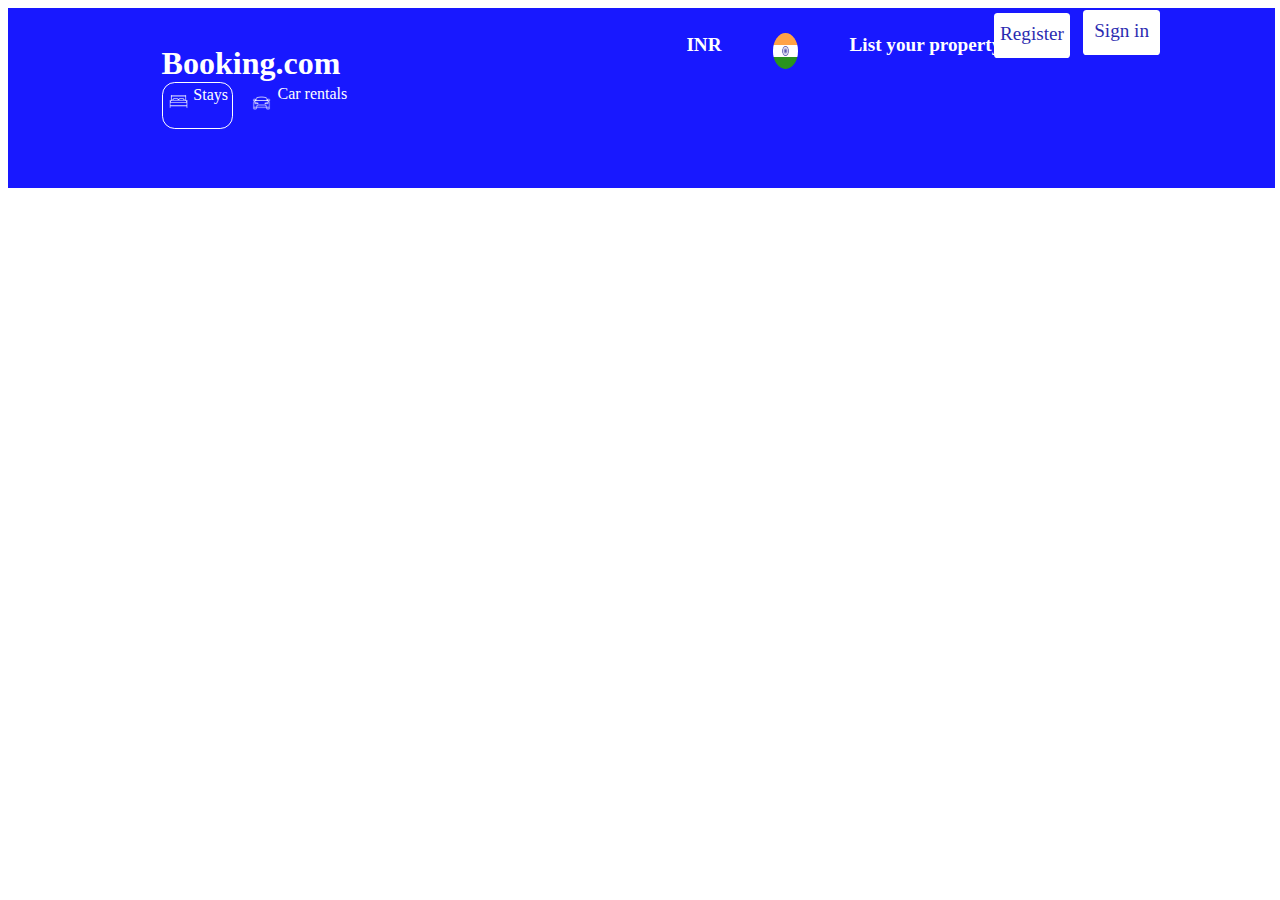
==== Booking.html @ 04cc730a "navbar created" ====
<!DOCTYPE html>
<html lang="en">
<head>
    <meta charset="UTF-8">
    <meta name="viewport" content="width=device-width, initial-scale=1.0">
    <title>Booking.com</title>

    <link rel="stylesheet" href="style.css">
</head>
<body>
    <div class="nav">
       <div class="par1"> <p><b>Booking.com</b></p>
        </div>

        <div class="nav1">
            <p style="color:white"><b>INR</b></p>

            <img style="margin-top: 2vh;border-radius: 50%;width: 2vw;height: 4vh;" src="In@3x.png">

            <p style="color:white"><b>List your property</b></p>
            </div>

            <div class="box1">
                <p style="font-size: 1.2em;padding-top: 1.1vh;text-align: center;color:rgb(17, 17, 169)">Register</p>
            </div>
            <div class="box2">
                <p style="font-size: 1.2em;padding-top: 1.1vh;text-align: center;color:rgb(17, 17, 169)">Sign in</p>
            </div>

            <div class="flex">
            <div class="nav2">
                <img style="width: 1.5vw;padding-top: 1vh;padding-left: .5vw;" src="bed.image.png">
                <p style="margin-left:2.4vw;margin-top: -3.2vh;color:white;width: 5vw;">Stays</p>
            </div>

            <div class="nav3">
                <img style="width: 1.5vw;margin-top: 4.3vh;" src="car.image.png">
                <p style="color:white;margin-top: -3.5vh;margin-left: 2vw;">Car rentals</p>
            </div>

        </div>
    </div>
</body>
</html>
---- style.css ----
.nav{
    height: 20vh;
    width: 99vw;
    background-color: blue;
    opacity: 90%;
}
.par1{
    color:white;
    padding-top: .5vh;
    font-size: 2em;
    padding-left: 12vw;
}
.nav1{
    display: flex;
    flex-direction: row;
    column-gap: 4vw;
    margin-left: 53vw;
    margin-top: -11vh;
    font-size: 1.2em;
}
.box1{
    background-color: white;
    width: 6vw;
    height: 5vh;
    margin-left: 77vw;
    margin-top: -9vh;
    border-radius: .4vh;
}
.box2{
    background-color: white;
    width: 6vw;
    height: 5vh;
    margin-left: 84vw;
    margin-top: -7.5vh;
    border-radius: .4vh;
}
.nav2{
    border: 1px solid white;
    height: 5vh;
    margin-top: 3vh;
    width: 5.4vw;
    margin-left: 12vw;
    border-radius: 1vw;
}
.flex{
    display: flex;
    flex-direction: row;
    column-gap: 1.5vw;
}
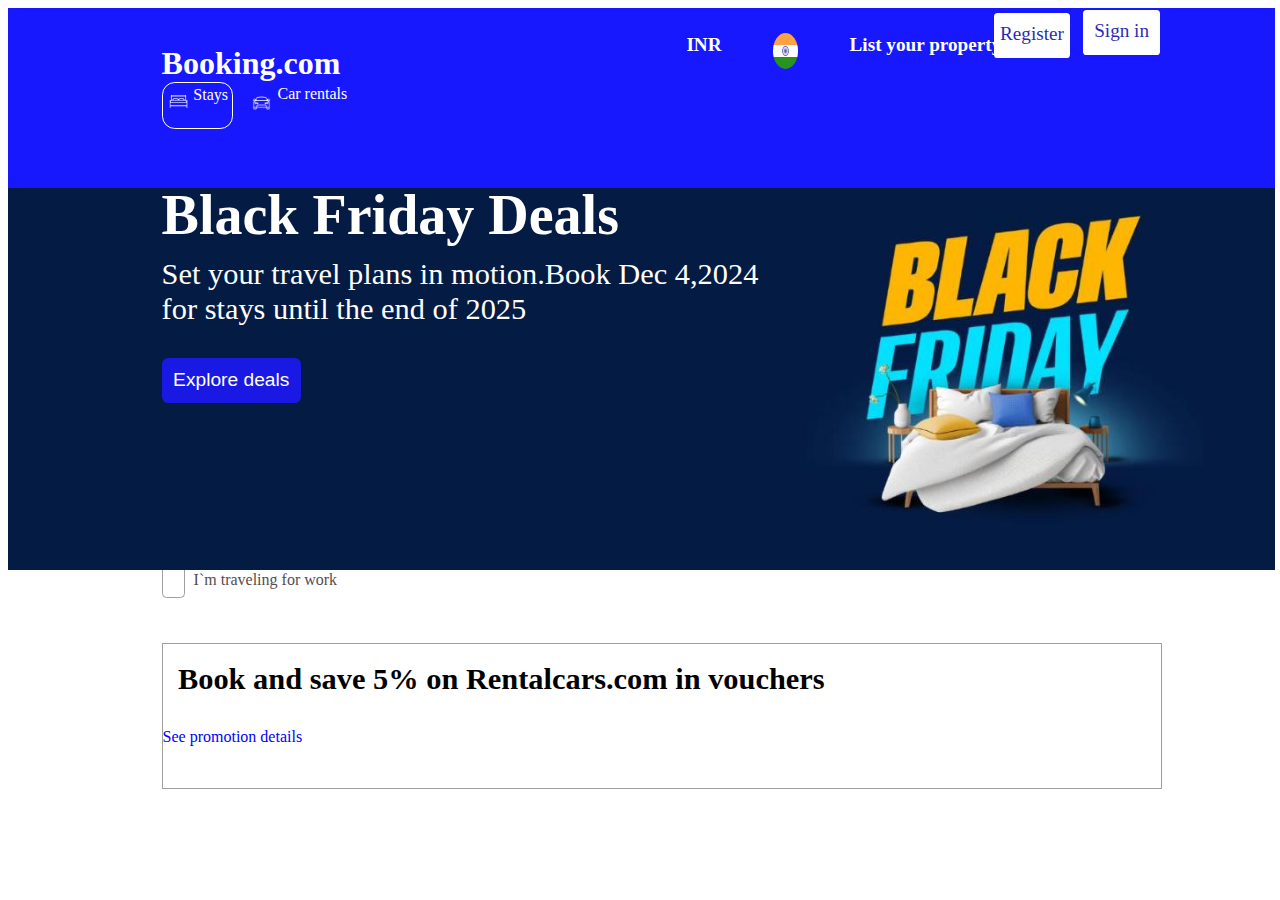
==== commit ef32e5f6: "add some code" ====
--- a/Booking.html
+++ b/Booking.html
@@ -40,5 +40,42 @@
 
         </div>
     </div>
+
+
+    <div class="middle">
+        <img style="width: 99vw;" src="406310376.png">
+
+        <div class="text1">Offer ends in 2 days</div>
+
+        <h1 class="text2">
+            <b>Save up to 35% with <br> Black Friday Deals</b>
+        </h1>
+
+        <p class="text3">
+            Set your travel plans in motion.Book Dec 4,2024 <br>
+            for stays until the end of 2025
+        </p>
+        
+
+        <!-- <div class="box3">
+            <p style="color:white;padding-left: 13.5vw;font-size: 1.2em;">Explore deals</p>
+        </div> -->
+
+        <button style="background-color: rgb(25, 25, 227);color:white;margin-left: 12vw;padding: .9vw;font-size: 1.2em;border:none;border-radius: .5vw;">Explore deals</button>
+    </div>
+
+    <!-- <div class="white">
+
+    </div> -->
+
+    <div class="box4">
+        
+    </div>
+    <p style="color:rgb(83, 78, 78);margin-left: 14.5vw;margin-top: -3vh;">I`m traveling for work</p>
+
+    <div class="box5">
+        <p style="font-size: 1.9em;padding-left: 1.2vw;margin-top:2vh;"><b>Book and save 5% on Rentalcars.com in vouchers</b></p>
+        <p style="color:blue;pad">See promotion details</p>
+    </div>
 </body>
-</html>+</html>
--- a/style.css
+++ b/style.css
@@ -46,4 +46,45 @@
     display: flex;
     flex-direction: row;
     column-gap: 1.5vw;
-}+}
+.text1{
+    color:white;
+    font-size: 1.7em;
+    margin-top: -56vh;
+    margin-left: 12vw;
+}
+.text2{
+    color:white;
+    font-size: 3.5em;
+    margin-left: 12vw;
+    margin-top: 2vh;
+}
+.text3{
+    color:white;
+    margin-left: 12vw;
+    margin-top: -3vh;
+    font-size: 1.9em;
+}
+.box3{
+    background-color: rgb(140, 140, 205);
+}
+/* .white{
+    background-color: yellow;
+    height: 5vh;
+    margin-top: 8vh;
+
+} */
+ .box4{
+    border: 1.5px solid rgb(162, 157, 157);
+    margin-top: 18vh;
+    margin-left: 12vw;
+    width: 1.7vw;
+    height: 3.5vh;
+    border-radius: .5vh;
+ }.box5{
+    border: 1px solid rgb(162, 157, 157);
+    margin-left: 12vw;
+    margin-top: 6vh;
+    width: 78vw;
+    height: 16vh;
+ }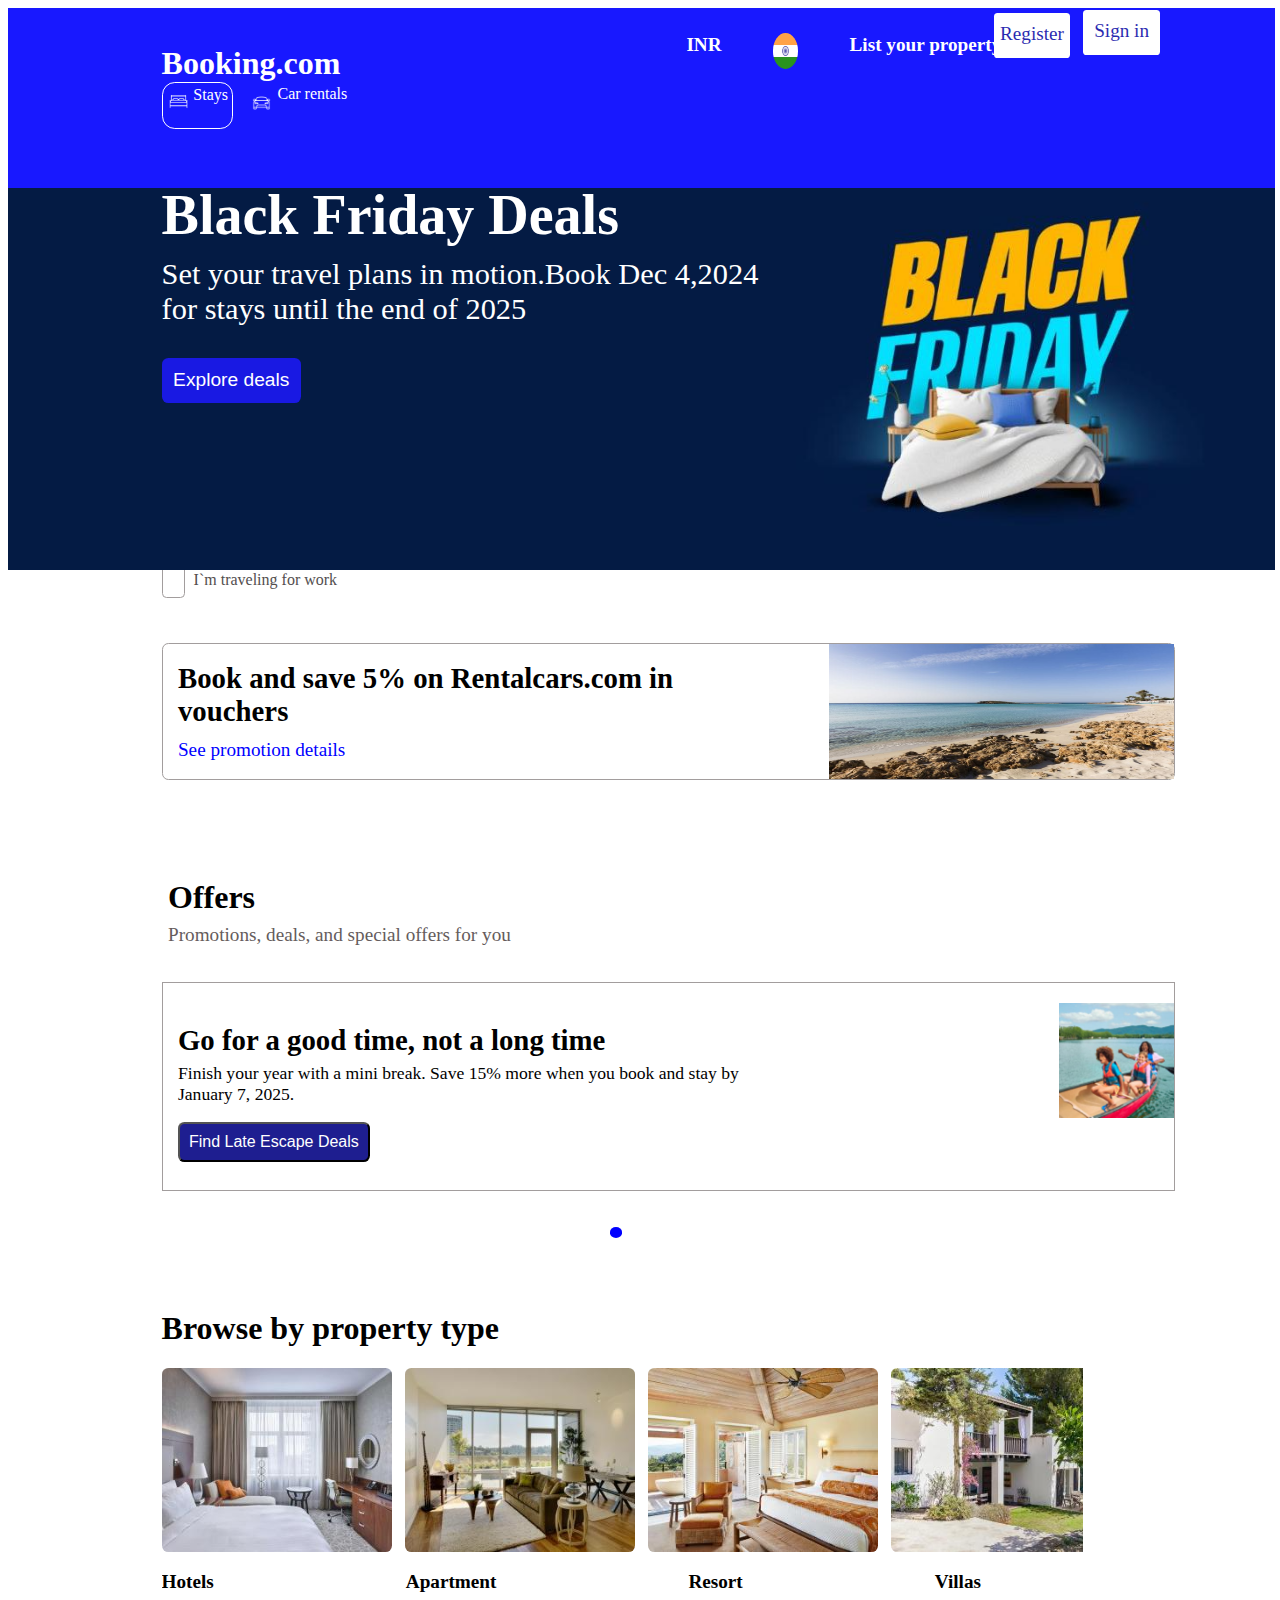
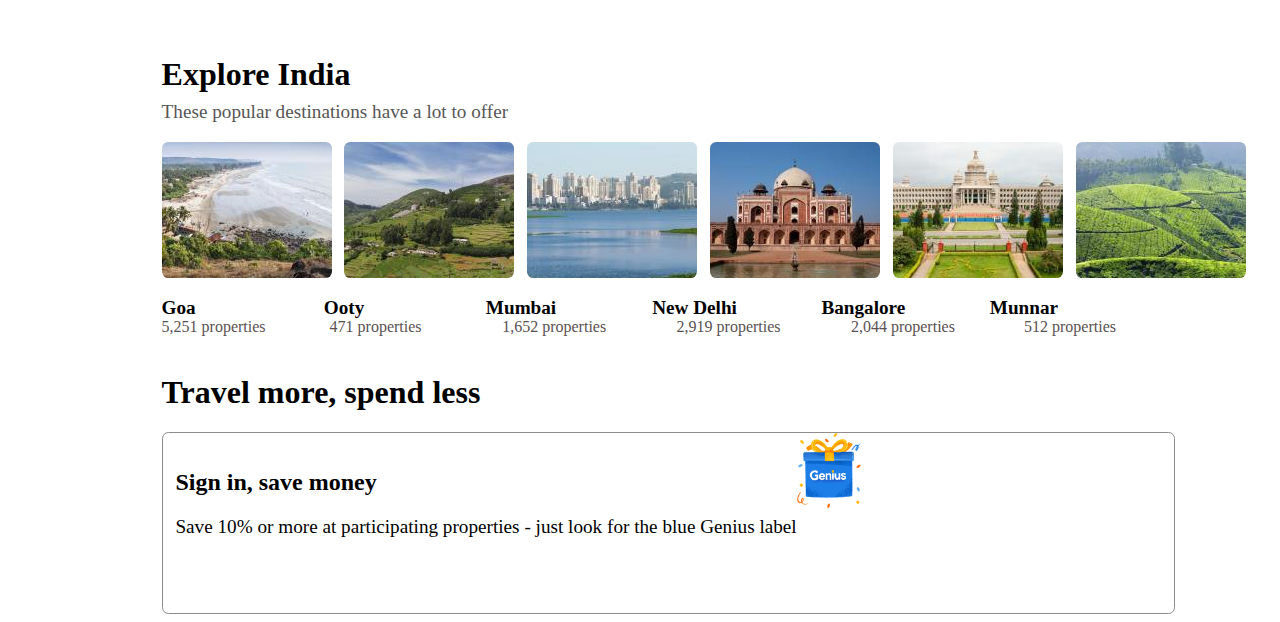
==== commit 46ae13bc: "add images and some information in website" ====
--- a/Booking.html
+++ b/Booking.html
@@ -74,8 +74,146 @@
     <p style="color:rgb(83, 78, 78);margin-left: 14.5vw;margin-top: -3vh;">I`m traveling for work</p>
 
     <div class="box5">
-        <p style="font-size: 1.9em;padding-left: 1.2vw;margin-top:2vh;"><b>Book and save 5% on Rentalcars.com in vouchers</b></p>
-        <p style="color:blue;pad">See promotion details</p>
-    </div>
+        <div>
+        <p style="font-size: 1.8em;padding-left: 1.2vw;margin-top:2vh;"><b>Book and save 5% on Rentalcars.com in vouchers</b></p>
+        <p style="color:blue;padding-left: 1.2vw;margin-top: -2vh;font-size: 1.2em;">See promotion details</p>
+</div>
+        <div>
+        <img style="width: 26.9vw;margin-left: 11vw;height: 15vh;" src="banner_default_720.png">
+        </div>
+    </div>
+
+    <h1 style="margin-left: 12.5vw;margin-top: 11vh;">Offers</h1>
+    <p style="color:rgb(101, 92, 92);margin-left: 12.5vw;margin-top: -1.5vh;font-size: 1.2em;">Promotions, deals, and special offers for you</p>
+
+    <div class="box6">
+          <div>
+        <h2 style="font-size: 1.8em;padding-left: 1.2vw;margin-top:4.5vh;">Go for a good time, not a long time</h2>
+        <p style="font-size: 1.1em;padding-left: 1.2vw;margin-top: -2vh;">Finish your year with a mini break. Save 15% more when you book and stay by January 7, 2025.</p>
+        
+        <button style="background-color: rgb(30, 30, 144);color:white;margin-left: 1.2vw;padding: .7vw;border-radius: .5vw;font-size: 1rem;">Find Late Escape Deals </button>
+
+        </div>
+        <div>
+            <img style="width: 9vw;margin-left: 23vw;margin-top: 2.2vh;" src="372051085.png">
+        </div>
+
+
+    </div>
+
+    <div class=" circle">
+
+    </div>
+
+    <h1 style="margin-left: 12vw;margin-top: 8vh;">
+        <b>Browse by property type</b>
+    </h1>
+
+    <div class="image">
+
+        <img style="width: 18vw;border-radius: .5vw;" src="first.img.png">
+
+        <img style="width: 18vw;border-radius: .5vw;" src="second.img.png">
+        
+        <img style="width: 18vw;border-radius: .5vw;" src="third.img.png">
+        
+        <img style="width: 18vw;border-radius: .5vw;" src="four.img.png">
+        
+        <img style="width: 18vw;border-radius: .5vw;" src="five.img.png">
+        
+        <img style="width: 18vw;border-radius: .5vw;" src="six.img.png">
+        
+        <img style="width: 18vw;border-radius: .5vw;" src="seven.img.png">
+
+        <img style="width: 18vw;border-radius: .5vw;" src="eight.img.png">
+        
+        
+    </div>
+
+    <div class="image-text">
+        <p><b>Hotels</b></p>
+
+        <p><b>Apartment</b></p>
+
+        <p><b>Resort</b></p>
+
+        <p><b>Villas</b></p>
+
+        <p><b>Cabins</b></p>
+
+        <p><b>Cottage</b></p>
+
+        <p><b>Glamping Sites</b></p>
+    </div>
+
+    <h1 style="margin-left: 12vw;">Explore India</h1>
+    <p style="margin-left: 12vw;margin-top: -1.5vh;font-size: 1.2em;color:rgb(87, 85, 85)">These popular destinations have a lot to offer</p>
+
+    <div class="images1">
+        <img style="border-radius: .5vw;" src="s1.img.png">
+
+        <img style="border-radius: .5vw;" src="s2.img.png">
+
+        <img style="border-radius: .5vw;" src="s3.img.png">
+
+        <img style="border-radius: .5vw;" src="s4.img.png">
+
+        <img style="border-radius: .5vw;" src="s5,img.png">
+
+        <img style="border-radius: .5vw;" src="s6.img.png">
+    </div>
+
+    <div class="images-text1">
+        <p><b>Goa</b></p>
+
+        <p><b>Ooty</b></p>
+
+        <p style="margin-left:-.5vw"><b>Mumbai</b></p>
+
+        <p style="margin-left:-2.5vw"><b>New Delhi</b></p>
+
+        <p style="margin-left:-3.4vw"><b>Bangalore</b></p>
+
+        <p style="margin-left:-3.4vw"><b>Munnar</b></p>
+    </div>
+
+    <div class="images-text2">
+        <p style="color:rgb(90, 82, 82)">5,251 properties</p>
+
+        <p style="color:rgb(90, 82, 82)">471 properties</p>
+
+        <p style="margin-left:1.3vw;color:rgb(90, 82, 82)">1,652 properties</p>
+
+        <p style="margin-left:.5vw;color:rgb(90, 82, 82)">2,919 properties</p>
+
+        <p style="margin-left:.5vw;color:rgb(90, 82, 82)">2,044 properties</p>
+
+        <p style="margin-left:.4vw;color:rgb(90, 82, 82)">512 properties</p>
+    </div>
+
+    <h1 style="margin-left: 12vw;">Travel more, spend less</h1>
+
+    <div class="sign">
+
+        <div>
+        <h2 style="margin-left: 1vw;margin-top: 4vh;">Sign in, save money</h2>
+
+        <p style="margin-left: 1vw;font-size: 1.2em;">Save 10% or more at participating properties - just look for the blue Genius label</p>
+
+        </div>
+
+        <div class="s.img">
+            <img style="width: 5vw;" src="GeniusGenericGiftBox.png">
+        </div>
+    </div>
+
+
+
+
+
+
+
+
+
 </body>
 </html>
--- a/style.css
+++ b/style.css
@@ -85,6 +85,79 @@
     border: 1px solid rgb(162, 157, 157);
     margin-left: 12vw;
     margin-top: 6vh;
-    width: 78vw;
-    height: 16vh;
+    width: 79vw;
+    height: 15vh;
+    border-radius: .5vw;
+    display: flex;
+    flex-direction: row;
+ }
+ .box6{
+    border: 1px solid rgb(162, 157, 157);
+    width: 79vw;
+    height: 23vh;
+    margin-left: 12vw;
+    margin-top: 4vh;
+    display: flex;
+    flex-direction: row;
+ }
+ .circle{
+    background-color: blue;
+    height: .8vw;
+    width: 1vw;
+    margin-left: 47vw;
+    margin-top: 4vh;
+    border-radius: 50%;
+ }
+ .image{
+    margin-left: 12vw;
+    width: 72vw;
+    display: flex;
+    flex-direction: row;
+    column-gap: 1vw;
+    overflow-x: scroll;
+    scrollbar-width:none ;
+    
+ }
+ .image-text{
+    display: flex;
+    flex-direction: row;
+    column-gap: 15vw;
+    margin-left: 12vw;
+    font-size: 1.2em;
+    overflow-x: scroll;
+    width: 72vw;
+    scrollbar-width: none;
+ }
+ .images1{
+    margin-left: 12vw;
+    margin-top: 1vh;
+    display: flex;
+    flex-direction: row;
+    column-gap: 1vw;
+ }
+ .images-text1{
+    display: flex;
+    flex-direction: row;
+    column-gap:10vw ;
+    margin-left: 12vw;
+    font-size:1.2em ;
+ }
+ .images-text2{
+    display: flex;
+    flex-direction: row;
+    column-gap:5vw ;
+    margin-left: 12vw;
+    margin-top: -4vh;
+ }
+ .sign{
+    border: 1px solid rgb(144, 140, 140);
+    height:20vh;
+    width:79vw ;
+    margin-left: 12vw;
+    border-radius: .5vw;
+    display: flex;
+    flex-direction: row;
+
+ }s.img{
+  margin-left: vw;
  }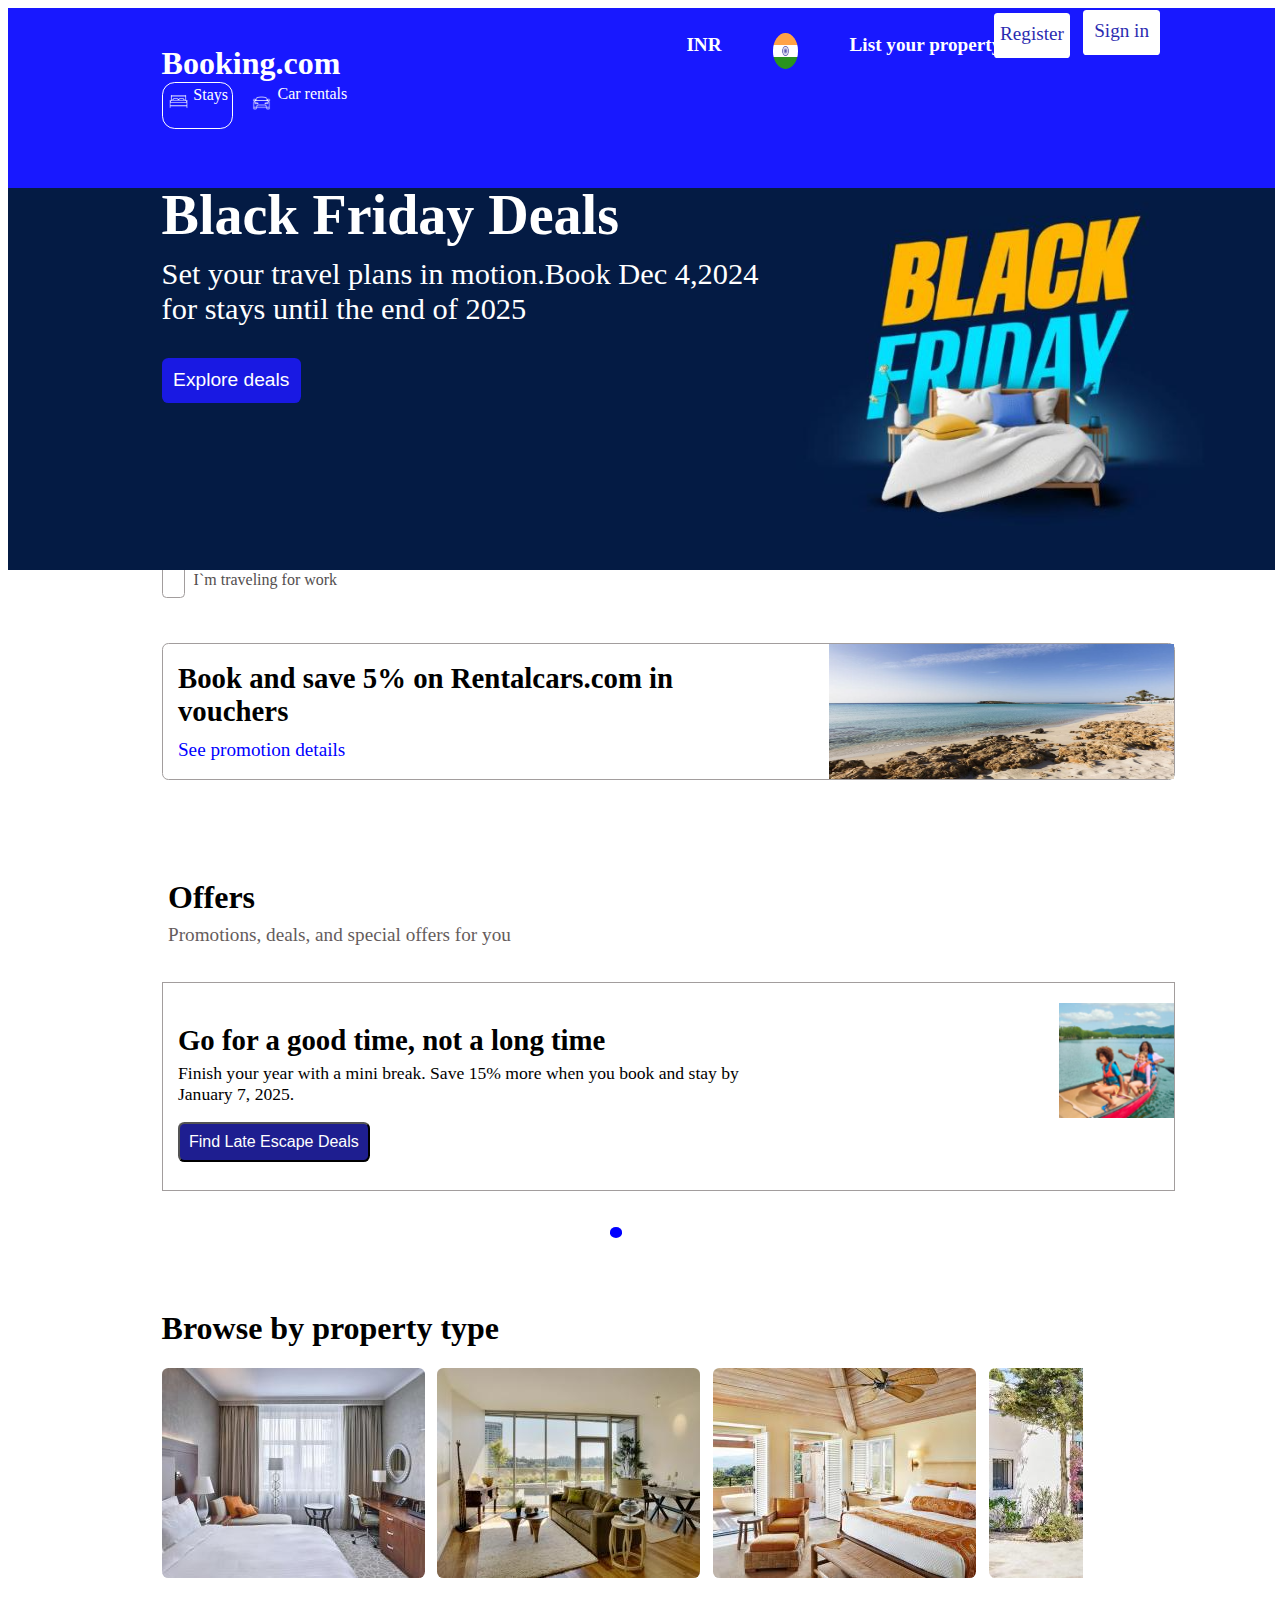
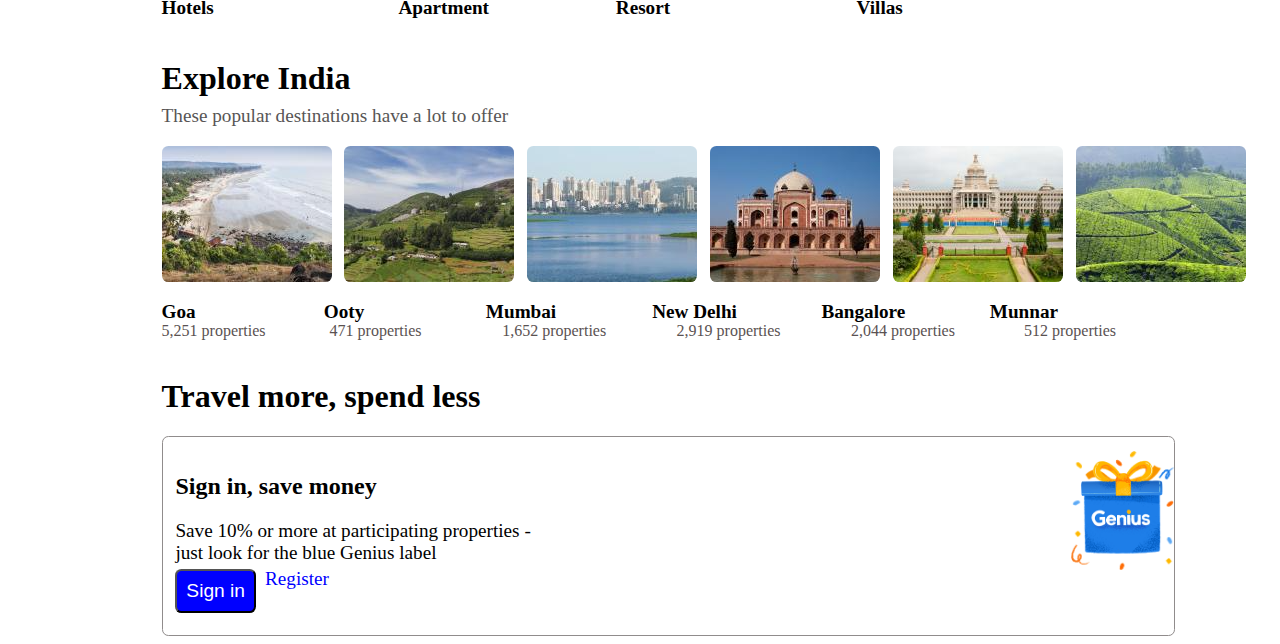
==== commit 86d99448: "hotel booking website created" ====
--- a/Booking.html
+++ b/Booking.html
@@ -6,6 +6,12 @@
     <title>Booking.com</title>
 
     <link rel="stylesheet" href="style.css">
+
+    <script>
+        function form(){
+            window.open("http://127.0.0.1:3006/index.html")
+        }
+    </script>
 </head>
 <body>
     <div class="nav">
@@ -24,8 +30,13 @@
                 <p style="font-size: 1.2em;padding-top: 1.1vh;text-align: center;color:rgb(17, 17, 169)">Register</p>
             </div>
             <div class="box2">
-                <p style="font-size: 1.2em;padding-top: 1.1vh;text-align: center;color:rgb(17, 17, 169)">Sign in</p>
-            </div>
+                <p style="font-size: 1.2em;padding-top: 1.1vh;text-align: center;color:rgb(17, 17, 169)" onclick="form">Sign in</p>
+            </div>
+
+            <script>
+                document.getElementsByClassName("box2");
+                document.
+            </script>
 
             <div class="flex">
             <div class="nav2">
@@ -108,24 +119,57 @@
     <h1 style="margin-left: 12vw;margin-top: 8vh;">
         <b>Browse by property type</b>
     </h1>
+    <div class="scroll">
 
     <div class="image">
 
-        <img style="width: 18vw;border-radius: .5vw;" src="first.img.png">
-
-        <img style="width: 18vw;border-radius: .5vw;" src="second.img.png">
-        
-        <img style="width: 18vw;border-radius: .5vw;" src="third.img.png">
-        
-        <img style="width: 18vw;border-radius: .5vw;" src="four.img.png">
-        
-        <img style="width: 18vw;border-radius: .5vw;" src="five.img.png">
-        
-        <img style="width: 18vw;border-radius: .5vw;" src="six.img.png">
-        
-        <img style="width: 18vw;border-radius: .5vw;" src="seven.img.png">
-
-        <img style="width: 18vw;border-radius: .5vw;" src="eight.img.png">
+        <img style="width: 22vw;border-radius: .5vw;" src="first.img.png">
+
+        <img style="width: 29vw;border-radius: .5vw;" src="second.img.png">
+        
+        <img style="width: 29vw;border-radius: .5vw;" src="third.img.png">
+        
+        <img style="width: 29vw;border-radius: .5vw;" src="four.img.png">
+        
+        <img style="width: 29vw;border-radius: .5vw;" src="five.img.png">
+        
+        <img style="width: 29vw;border-radius: .5vw;" src="six.img.png">
+        
+        <img style="width: 29vw;border-radius: .5vw;" src="seven.img.png">
+
+        <img style="width: 29vw;border-radius: .5vw;" src="eight.img.png">
+        
+        <img style="width: 29vw;border-radius: .5vw;" src="nine.img.png">
+
+        <img style="width: 29vw;border-radius: .5vw;" src="ten.img.png">
+
+        <img style="width: 29vw;border-radius: .5vw;" src="eleven.img.png">
+
+        <img style="width: 29vw;border-radius: .5vw;" src="twelve.img.png">
+
+        <img style="width: 29vw;border-radius: .5vw;" src="thirteen.img.png">
+
+        <img style="width: 29vw;border-radius: .5vw;" src="fourteen.img.png">
+
+        <img style="width: 29vw;border-radius: .5vw;" src="fifteen.img.png">
+
+        <img style="width: 29vw;border-radius: .5vw;" src="sixteen.img.png">
+
+        <img style="width: 29vw;border-radius: .5vw;" src="seventeen.img.png">
+
+        <img style="width: 29vw;border-radius: .5vw;" src="eightteen.img.png">
+
+        <img style="width: 29vw;border-radius: .5vw;" src="nineteen.img.png">
+
+        <img style="width: 29vw;border-radius: .5vw;" src="twenty.img.png">
+
+        <img style="width: 29vw;border-radius: .5vw;" src="twentyone.img.png">
+
+        <img style="width: 29vw;border-radius: .5vw;" src="twentytwo.img.png">
+
+        <img style="width: 29vw;border-radius: .5vw;" src="twentythree.img.png">
+
+
         
         
     </div>
@@ -135,15 +179,51 @@
 
         <p><b>Apartment</b></p>
 
-        <p><b>Resort</b></p>
-
-        <p><b>Villas</b></p>
-
-        <p><b>Cabins</b></p>
-
-        <p><b>Cottage</b></p>
-
-        <p><b>Glamping Sites</b></p>
+        <p style="margin-left: -5vh;"><b>Resort</b></p>
+
+        <p style="margin-left: -1vh;"><b>Villas</b></p>
+
+        <p style="margin-left: vh;"><b>Cabins</b></p>
+
+        <p style="margin-left: -1.5vh;"><b>Cottage</b></p>
+
+        <p style="margin-left: -2vh;"><b>Glamping Sites</b></p>
+
+        <p style="margin-left: -4.5vh;"><b>Serviced apartment</b></p>
+
+        <p style="margin-left: -2vh;"><b>Vacation Homes</b></p>
+
+        <p style="margin-left: -2vh;"><b>Guest Houses</b></p>
+
+        <p style="margin-left: -2vh;"><b>Hostels</b></p>
+
+        <p style="margin-left: -2vh;"><b>Motels</b></p>
+
+        <p style="margin-left: -2vh;"><b>B&Bs
+        </b></p>
+
+        <p style="margin-left: -2vh;"><b>Ryokans</b></p>
+
+        <p style="margin-left: -2vh;"><b>Riads</b></p>
+
+        <p style="margin-left: -2vh;"><b>Resort Villages</b></p>
+
+        <p style="margin-left: -2vh;"><b>Homestays</b></p>
+
+        <p style="margin-left: -2vh;"><b>Campgrounds</b></p>
+
+        <p style="margin-left: -2vh;"><b>Country Houses</b></p>
+
+        <p style="margin-left: -2vh;"><b>Farm stays</b></p>
+
+        <p style="margin-left: -2vh;"><b>Boats</b></p>
+
+        <p style="margin-left: -2vh;"><b>luxury Tents</b></p>
+
+        <p style="margin-left: -2vh;"><b>Self-Catering accommodations</b></p>
+
+        
+    </div>
     </div>
 
     <h1 style="margin-left: 12vw;">Explore India</h1>
@@ -200,10 +280,13 @@
 
         <p style="margin-left: 1vw;font-size: 1.2em;">Save 10% or more at participating properties - just look for the blue Genius label</p>
 
+        <button style="background-color: blue;color:white;margin-left: 1vw;padding: .7vw;border-radius: .5vw;margin-top: -2vh;font-size: 1.2em;">Sign in</button>
+
+        <p style="color:blue;margin-left: 8vw;font-size: 1.2em;margin-top: -5vh;">Register</p>
         </div>
 
         <div class="s.img">
-            <img style="width: 5vw;" src="GeniusGenericGiftBox.png">
+            <img style="width: 8vw;margin-left: 58vh;margin-top:1.5vh;" src="GeniusGenericGiftBox.png">
         </div>
     </div>
 
--- a/style.css
+++ b/style.css
@@ -108,25 +108,34 @@
     margin-top: 4vh;
     border-radius: 50%;
  }
+ .scroll{
+    overflow-x: scroll;
+    scrollbar-width: none;
+    width: 84vw;
+    
+    
+
+ }
  .image{
     margin-left: 12vw;
-    width: 72vw;
+    width: 90vw;
     display: flex;
     flex-direction: row;
     column-gap: 1vw;
-    overflow-x: scroll;
-    scrollbar-width:none ;
+    /* overflow-x: scroll; */
+    /* scrollbar-width:none ; */
     
  }
  .image-text{
-    display: flex;
-    flex-direction: row;
-    column-gap: 15vw;
+    display: grid;
+    /* flex-direction: row; */
+    /* column-gap: 13vw; */
+    grid-template-columns:18.5vw 20.5vw 16vw 18vw 19vw 18vw 19vw 17vw 18.5vw 18vw 18vw 18vw 18vw 18.5vw 18vw 18vw 18.5vw 18vw 18vw 18.5vw 18vw 18vw 20vw  ;
     margin-left: 12vw;
     font-size: 1.2em;
-    overflow-x: scroll;
+    /* overflow-x: scroll; */
     width: 72vw;
-    scrollbar-width: none;
+    /* scrollbar-width: none; */
  }
  .images1{
     margin-left: 12vw;
@@ -151,7 +160,7 @@
  }
  .sign{
     border: 1px solid rgb(144, 140, 140);
-    height:20vh;
+    height:22vh;
     width:79vw ;
     margin-left: 12vw;
     border-radius: .5vw;
@@ -159,5 +168,5 @@
     flex-direction: row;
 
  }s.img{
-  margin-left: vw;
+  
  }